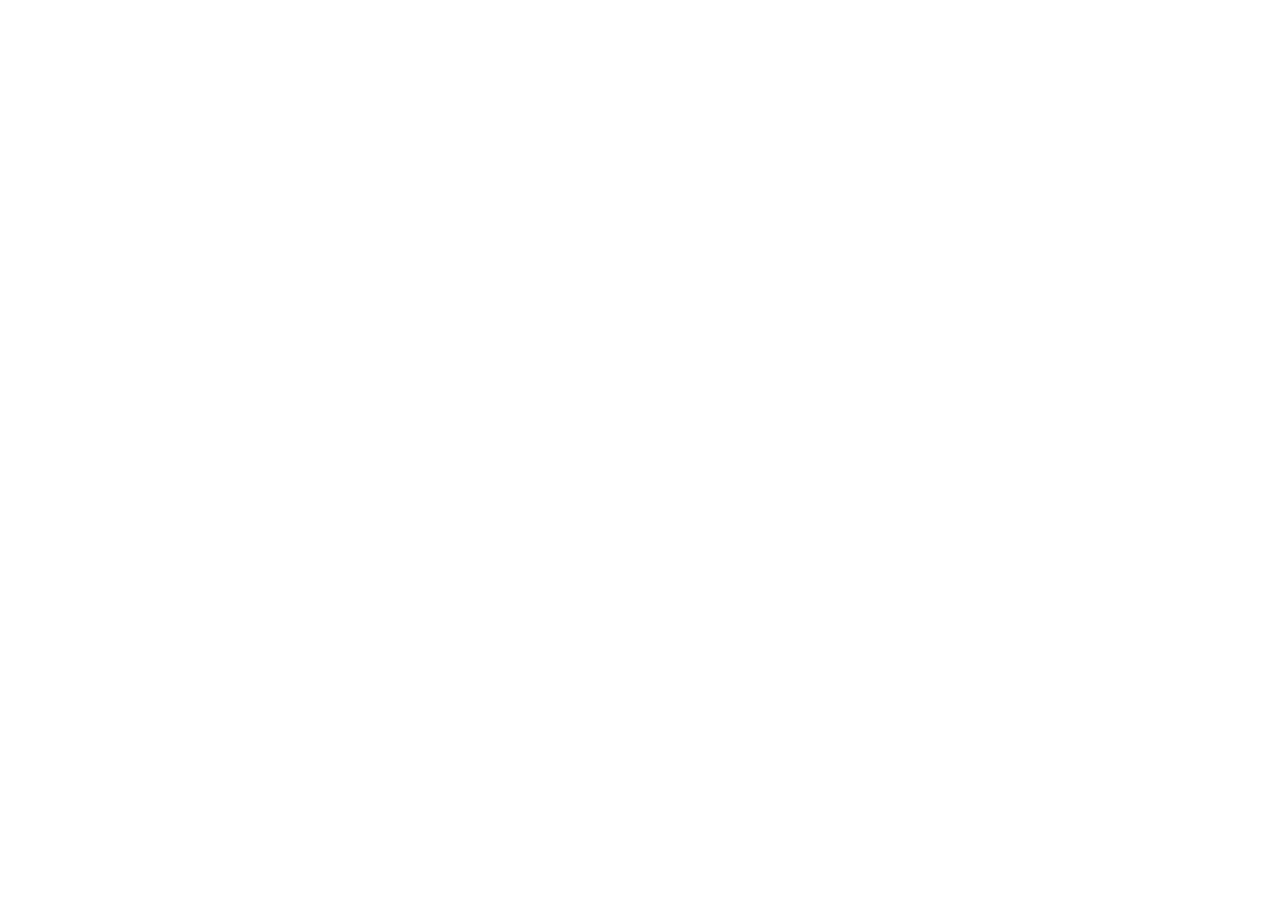
==== exercises/ex3/index.html @ 4ad3716b "EX3" ====
<!DOCTYPE html>
<html>
<head>

    <link rel="stylesheet" href="css/style.css">
   
    <title>MIX</title>
</head>
<body>  
        <header>
          
        </header>
    
    <main>
    
    </main>
       
    <footer>
     
    </footer>
</body>

</html>
---- exercises/ex3/css/style.css ----
* {
    margin: 0;
    padding: 0;
}


header, main, footer, nav, aside, section, div  {

    display: block;

}
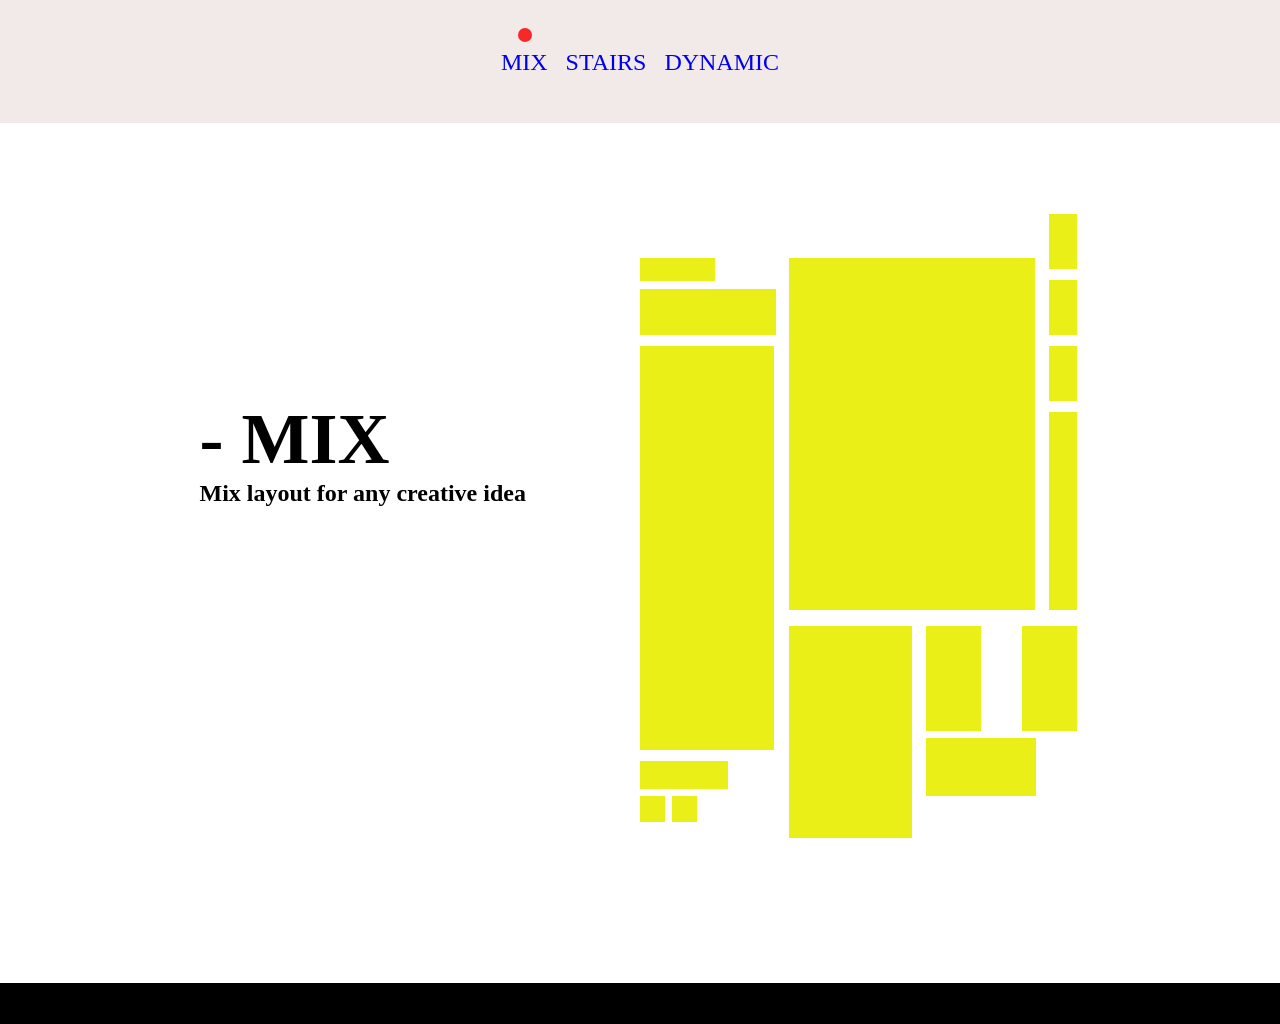
==== commit 15b0f449: "ex3 final" ====
--- a/exercises/ex3/index.html
+++ b/exercises/ex3/index.html
@@ -6,18 +6,56 @@
    
     <title>MIX</title>
 </head>
-<body>  
+<body id="index">  
         <header>
-          
+      
+           
+                  
+                  <nav  id="index_nav">  
+                   
+                    <ul>
+                        <li><a href="index.html">MIX </a> <div id = "red_dot_mix"></div> </li>
+                        <li><a href="layout2.html">STAIRS</a><div id = "red_dot_layout2"></div></li>
+                        <li><a href="layout3.html">DYNAMIC</a><div id = "red_dot_layout3"></div></li>
+                    </ul> 
+                   
+                </nav> 
+                     
+            
+     
         </header>
+    <div id="wrapper">
+
     
-    <main>
-    
-    </main>
-       
+        <main id="index_main">
+            <section>
+                <h1>- MIX</h1> 
+                <p>Mix layout for any creative idea </p>
+            </section>
+            <section>
+                <div></div>
+                <div></div>
+                <div></div>
+                <div></div>
+                <div></div>
+                <div></div>
+                <div></div>
+                <div></div>
+                <div></div>
+                <div></div>
+                <div></div>
+                <div></div>
+                <div></div>
+                <div></div>
+                <div></div>
+            </section>
+        </main>
+        
     <footer>
-     
-    </footer>
-</body>
+        
+ </footer>   
+ </div> 
+
+</body>  
 
 </html>
--- a/exercises/ex3/css/style.css
+++ b/exercises/ex3/css/style.css
@@ -8,4 +8,599 @@
 
     display: block;
 
-}+}
+a {
+    display: block;
+    text-decoration: none;
+
+}
+
+header
+{
+ position: relative;
+    width:100%;
+    height: 123px;
+    background-color: #F2E9E9;
+    display: flex;
+    justify-content: center;
+    align-items: center;
+}
+
+header > section
+{
+    position:relative;
+
+margin:52px 667px 38px 575px ;
+}
+
+ nav{
+  
+position:absolute;
+
+
+}
+
+nav ul
+{
+     
+ display: flex;
+    flex-direction: row;
+
+    gap: 18px;
+    
+    list-style: none; 
+font-family: 'Amiko';
+font-style: normal;
+font-weight: 400;
+font-size: 24px;
+line-height: 32px;
+
+color: #000000;
+
+}
+
+ li:hover 
+{
+    color: #ef1818;
+    background-color: rgb(0, 255, 136);
+    font-size: 40px;
+   
+}
+
+nav#index_nav> ul > li:first-child::after
+{
+    content: "";
+        position: relative;
+        display: block;
+        background: #F72828;
+        border-radius: 100%;
+            margin:-50px 0px 0px 17px ;
+            height: 14px;
+            width: 14px;
+}
+nav#layout2_nav> ul > li:nth-child(2)::after
+{
+    content: "";
+        position: relative;
+        display: block;
+        background: #F72828;
+        border-radius: 100%;
+            margin:-50px 0px 0px 45px ;
+            height: 14px;
+            width: 14px;
+}
+nav#layout3_nav> ul > li:nth-child(3)::after
+{
+    content: "";
+        position: relative;
+        display: block;
+        background: #F72828;
+        border-radius: 100%;
+            margin:-50px 0px 0px 90px ;
+            height: 14px;
+            width: 14px;
+}
+
+
+li:first-child:hover #red_dot_mix
+{
+    position: absolute;
+background: #F72828;
+border-radius: 100%;
+    margin:-64px 0px 0px 15px ;
+    height: 30px;
+    width: 30px;
+}
+
+
+
+
+li:first-child:hover div#red_dot
+{
+    position: absolute;
+background: #F72828;
+border-radius: 100%;
+    margin:-64px 0px 0px 15px ;
+    height: 28px;
+    width: 28px;
+}
+li:nth-child(2):hover #red_dot_layout2
+{
+    margin:-64px 0px 0px 40px ;
+    height: 28px;
+    width: 28px;
+    position: absolute;
+background: #F72828;
+border-radius: 100%;
+}
+li:nth-child(3):hover #red_dot_layout3
+{
+    margin:-64px 0px 0px 85px ;
+    height: 28px;
+    width: 28px;
+    position: absolute;
+background: #F72828;
+border-radius: 100%;
+}
+
+#wrapper
+{
+    display: flex;
+justify-content: center;
+}
+main#index_main
+{
+    position: absolute;
+    display: flex;
+width: 881px;
+height: 624px;
+
+top: 214px;
+
+
+}
+
+main#index_main > section:first-child
+{
+    position: absolute;
+    left: 0%;
+    right: 50%;
+    top: 28.21%;
+    bottom: 52.56%;
+
+   
+}
+main#index_main > section:last-child
+{
+    
+    position: absolute;
+    left: 50%;
+    right: 0%;
+    top: 0%;
+    bottom: 0%;
+   
+}    
+
+
+
+main#index_main > section:first-child > h1
+{
+    position: absolute;
+
+    bottom: 19.17%;
+    
+    font-family: 'Amiko';
+    font-style: normal;
+    font-weight: 700;
+    font-size: 72px;
+    line-height: 96px;
+    
+    color: #000000;
+    
+}
+main#index_main  > section:first-child >p 
+{
+    position: absolute;
+
+
+top: 72.5%;
+bottom: 0%;
+width: 374px;
+font-family: 'Amiko';
+font-style: normal;
+font-weight: 700;
+font-size: 24px;
+line-height: 32px;
+
+color: #000000;
+}
+main#index_main > section:last-child > div
+{
+    background: #EBEF18;
+    position: absolute;
+}
+main#index_main > section:last-child > div:first-child
+{
+    height: 23px;
+    width: 75px;
+    margin: 44px 0px 0px 0px;
+
+}
+main#index_main > section:last-child > div:nth-child(2)
+{
+      height: 46px;
+      width: 136px;
+      margin:75px 301px 503px 0px;
+
+}
+main#index_main  > section:last-child > div:nth-child(3)
+{
+   
+    height: 404px;
+    width: 134px;
+    margin:132px 303px 88px 0px;
+
+}
+main#index_main  > section:last-child > div:nth-child(4)
+{
+    
+     height: 28px;
+    width: 88px;
+    margin:547px 349px 49px 0px;
+
+
+}
+main#index_main  > section:last-child > div:nth-child(5)
+{
+ 
+    height: 26px;
+    width: 25px;
+    margin:582px 412px 16px 0px;
+
+
+}
+main#index_main> section:last-child > div:nth-child(6)
+{
+ 
+    height: 26px;
+    width: 25px;
+    margin:582px 380px 16px 32px;
+
+    
+    
+}
+main#index_main > section:last-child > div:nth-child(7)
+{
+   
+    height: 352px;
+    width: 246px;
+    margin:44px 42px 228px 149px;
+    
+
+}
+main#index_main > section:last-child > div:nth-child(8)
+{
+  
+    width:  123px;
+    height: 212px;
+    margin:412px 165px 0px 149px;
+
+}
+main#index_main > section:last-child > div:nth-child(9)
+{
+   
+    height: 105px;
+    width: 55px;
+    margin:412px 96px 107px 286px;
+
+}
+main#index_main > section:last-child > div:nth-child(10)
+{
+   
+    height: 58px;
+    width: 110px;
+    margin:524px 41px 42px 286px;
+
+
+}
+main#index_main > section:last-child > div:nth-child(11)
+{
+  
+    height: 105px;
+    width: 55px;
+    margin:412px 0px 107px 382px;
+
+
+}
+main#index_main > section:last-child > div:nth-child(12)
+{
+   
+    height: 55px;
+    width: 28px;
+    margin: 0px 0px 569px 409px;
+
+
+}
+main#index_main > section:last-child > div:nth-child(13)
+{
+   
+    height: 55px;
+    width: 28px;
+    margin: 66px 0px 503px 409px;
+
+}
+main#index_main > section:last-child > div:nth-child(14)
+{
+    
+    height: 55px;
+    width: 28px;
+    margin:132px 30px 437px 409px;
+
+}
+main#index_main > section:last-child > div:nth-child(15)
+{
+    
+    height:198px;
+    width: 28px;
+    margin:198px 0px 228px 409px;
+    
+
+}
+body#index >#wrapper > footer
+{
+    position: absolute;
+width: 100%;
+height: 41px;
+left: 0px;
+top: 983px;
+
+background: #000000;
+
+}
+
+
+main#layout2_main
+{
+    position: absolute;
+    display: flex;
+    justify-content: space-between;
+    gap: 151px;
+}
+
+main#layout2_main  > section:first-child
+{
+    position: relative;
+ 
+    
+    width: 969px;
+    height: 467px;
+    top: 119px;
+}
+
+
+
+main#layout2_main > section:first-child > div:nth-child(odd)
+{
+    position: absolute;
+    height: 299px;
+    width: 457px;
+    margin-right: 663px;
+    background: #C4C4C4;
+
+}
+main#layout2_main > section:first-child > div:nth-child(even)
+{
+    position: absolute;
+    height: 299px;
+    width: 457px;
+    margin-left: 512px;
+    margin-top:169px ;
+
+background: #C4C4C4;
+
+}
+main#layout2_main > section:first-child > div:nth-child(3)
+{
+    margin-top: 369px;
+}
+main#layout2_main > section:first-child > div:nth-child(4)
+{
+    margin-top:537px ;
+}
+main#layout2_main > section:first-child > div:nth-child(5)
+{
+    margin-top: 738px;
+}
+main#layout2_main > section:first-child > div:nth-child(6)
+{
+    margin-top:906px ;
+}
+main#layout2_main > section:first-child > div:nth-child(7)
+{
+    margin-top: 1107px;
+}
+main#layout2_main > section:first-child > div:nth-child(8)
+{
+    margin-top:1275px ;
+}
+main#layout2_main > section:first-child > div:nth-child(9)
+{
+    margin-top: 1476px;
+}
+main#layout2_main > section:first-child > div:nth-child(10)
+{
+    margin-top:1644px ;
+}
+
+
+
+main#layout2_main  > section:last-child
+{
+    
+    position: relative;
+   
+    width: 169px;
+    height: 1925px;
+
+    background-color: #EBEF18;
+}  
+
+main#layout2_main  > section:last-child >div:first-child
+{
+    
+    position: absolute;
+    width: 80px;
+    height: 80px;
+    margin-top: 119px;
+    background: linear-gradient(0deg, #000000, #000000), #000000;
+}  
+
+main#layout2_main  > section:last-child >div:nth-child(2)
+{
+    position: absolute;
+width: 80px;
+height: 80px;
+margin-left: 89px;
+margin-top: 247px;
+
+background: linear-gradient(0deg, #FFFFFF, #FFFFFF), #000000;
+}  
+
+main#layout2_main  > section:last-child >div:nth-child(3)
+{
+    
+    position: absolute;
+    width: 80px;
+    height: 80px;
+    margin-top: 739px;
+    background-color: #000000;
+}  
+
+main#layout2_main  > section:last-child >aside
+{
+    display: flex;
+    flex-direction: column;
+    position: relative;
+width: 81px;
+height: 641px;
+margin-left: 44px;
+margin-top: 1296px;
+
+font-family: 'Amiko';
+font-style: normal;
+font-weight: 400;
+font-size: 96px;
+line-height: 128px;
+display: flex;
+align-items: flex-end;
+text-align: center;
+
+color: #000000;
+} 
+body#layout2 > footer
+{
+    position: fixed;
+width: 100%;
+height: 41px;
+left: 0px;
+top: 983px;
+
+background: #000000;
+
+}
+
+
+body#layout3 >header>section
+{
+    position: absolute;
+width: 80px;
+height: 80px;
+margin: 21px 24px 22px 95.5%;
+background: linear-gradient(0deg, #000000, #000000), #000000;
+}
+
+#wrapper_layout3
+{
+   
+}
+
+main#layout3_main 
+{
+     position: relative;
+  
+    display: flex;
+    
+    justify-content: space-between;
+   
+}
+
+main#layout3_main > section:first-child
+{
+width: 372px;
+height: 995px;
+
+background: #E5E5E5;
+}
+main#layout3_main > section:nth-child(2)
+{
+
+
+position: relative;
+
+}
+main#layout3_main > section:nth-child(2)>div:first-child
+{
+
+    width: 80px;
+    height: 80px;
+ 
+ margin: 123px 820px 792px 64px;
+    background: linear-gradient(0deg, #000000, #000000), #000000;
+}
+main#layout3_main > section:nth-child(2)>div:nth-child(2)
+{
+
+    width: 100px;
+    height: 100px;
+ margin: 123px 820px 792px 64px;
+    background: linear-gradient(0deg, #000000, #000000), #000000;
+}
+main#layout3_main >section:nth-child(3)
+{
+    width: 104px;
+height: 995px;
+
+
+background: rgba(24, 71, 239, 0.3);
+}
+
+
+
+#layout3_nav
+{
+    position: relative;
+    margin-top: 123px;
+}
+
+body#layout3 > footer > section:first-child
+{
+    position: absolute;
+width: 100%;
+height: 463px;
+left: 0px;
+top: 1118px;
+
+background: #EBEF18;
+}
+
+body#layout3 > footer>section:last-child
+{
+  
+position: absolute;
+width: 100%;
+height: 41px;
+top: 1582px;
+
+background: #000000;
+
+}
